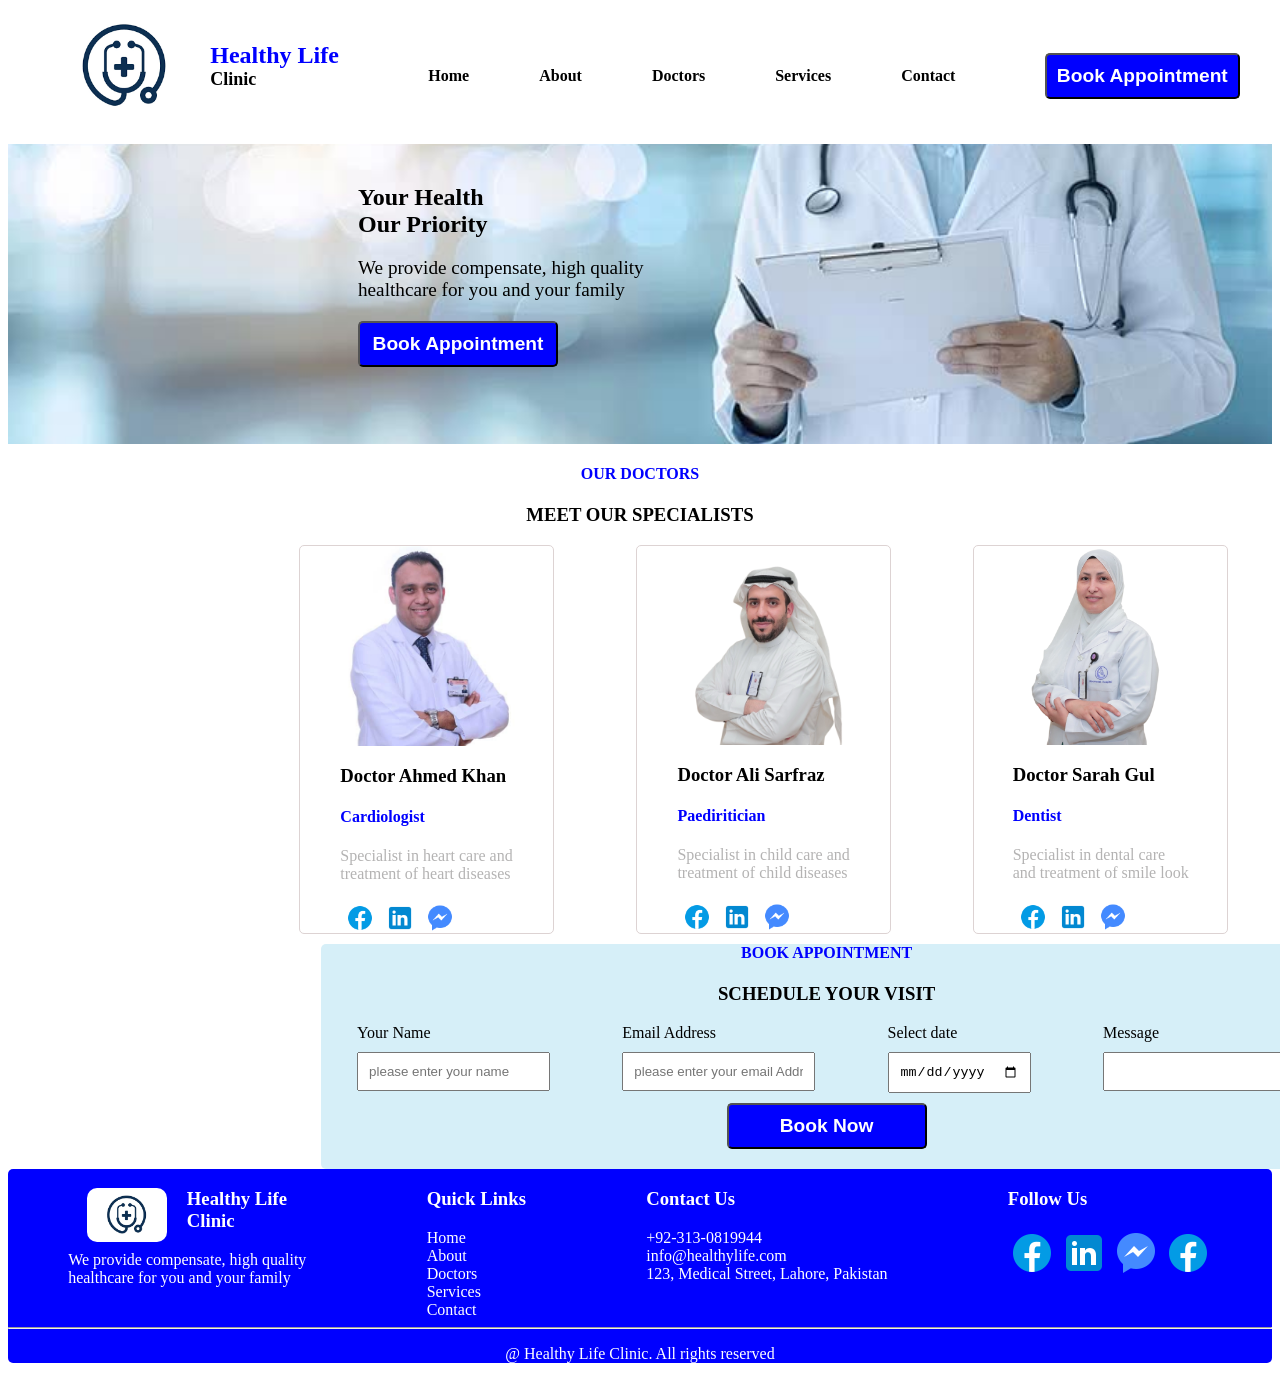
==== Clinic Website/index.html @ 005b38db "Add frontend projects" ====
<!DOCTYPE html>
<html lang="en">
<head>
    <meta charset="UTF-8">
    <meta name="viewport" content="width=device-width, initial-scale=1.0">
    <title>MY CLINIC WEBSITE UI</title>
    <link rel="stylesheet" href="./style.css">
</head>
<body>
    <nav>
        <div class="navlogo">
            <img src="./images/cliniclogo.png" alt="clinic logo">
            <div class="clinicname">
                <h1>Healthy Life <br> <div class="secondlinelogo">Clinic</div> </h1>
            </div>
        </div>
        <div class="navmenu">
            <a href="#">Home</a>
            <a href="#">About</a>
            <a href="#">Doctors</a>
            <a href="#">Services</a>
            <a href="#">Contact</a>
        </div>
        <button>Book Appointment</button>
    </nav>
    <main>
        <div class="herosection">
            <div class="herosectiontext">
                <h2 >Your Health <br>   <div class="priority">Our Priority</div> </h2>
                <section>We provide compensate, high quality <br> healthcare for you and your family</section>
                <button>Book Appointment</button>
            </div>   
        </div>
        <div class="doctors">
                <h4>OUR DOCTORS</h3>
                <h3>MEET OUR SPECIALISTS</h3>
            <div class="doctorcards">
                <div class="doctorcard">
                    <img src="./images/male1.jpeg" alt="">
                    <div class="doctordetail">
                        <h3 class="doctorname">Doctor Ahmed Khan</h3>
                        <h4 class="doctortype">Cardiologist</h4>
                        <section>Specialist in heart care and<br> treatment of heart diseases</section>
                        <div class="socialmediaicon">
                            <img src="./images/facebooklogo.png" alt="facebook logo">
                            <img src="./images/lnkdlogo.png" alt="linked in logo">
                            <img src="./images/msglogo.png" alt="messenger logo">
                        </div>
                    </div>
                    
                </div>
                <div class="doctorcard">
                    <img src="./images/male2.jpeg" alt="">
                    <div class="doctordetail">
                        <h3 class="doctorname">Doctor Ali Sarfraz</h3>
                        <h4 class="doctortype">Paediritician</h4>
                        <section>Specialist in child care and <br>treatment of child diseases</section>
                        <div class="socialmediaicon">
                            <img src="./images/facebooklogo.png" alt="facebook logo">
                            <img src="./images/lnkdlogo.png" alt="linked in logo">
                            <img src="./images/msglogo.png" alt="messenger logo">
                        </div>
                    </div>
                    
                </div>
                <div class="doctorcard">
                    <img src="./images/female1.jpeg" alt="">
                    <div class="doctordetail">
                        <h3 class="doctorname">Doctor Sarah Gul</h3>
                        <h4 class="doctortype">Dentist</h4>
                        <section>Specialist in dental care <br> and treatment of smile look</section>
                        <div class="socialmediaicon">
                            <img src="./images/facebooklogo.png" alt="facebook logo">
                            <img src="./images/lnkdlogo.png" alt="linked in logo">
                            <img src="./images/msglogo.png" alt="messenger logo">
                        </div>
                    </div>
                </div>
            </div>
        </div>
        <div class="bookingform">
            <h4>BOOK APPOINTMENT</h4>
            <h3>SCHEDULE YOUR VISIT</h3>
            <div class="bookingformitems">
                <div class="formitemscard">
                    <label for="name">Your Name</label> <br> 
                    <input type="text" placeholder="please enter your name">
                </div>
                <div class="formitemscard">
                    <label for="email">Email Address</label><br>
                    <input type="email" placeholder="please enter your email Address">
                </div>
                <div class="formitemscard">
                    <label for="date">Select date</label><br>
                    <input type="date" name="date" id="">
                </div>
                <div class="formitemscard">
                    <label for="message">Message</label><br>
                    <input type="textarea" name="message">
                </div>
                 
            </div>
            <button>Book Now</button>
        </div>
    </main>
    <footer>
       <div class="footer">
         <div class="footercards">
            <div class="footerlogoimg">
                <img src="./images/cliniclogo.png" alt="clinic logo" class="footerlogo">
            <div class="clinicnamefooter">
                <h3>Healthy Life <br>Clinic </h3>
            </div>
            </div>
            
            <section>We provide compensate, high quality <br> healthcare for you and your family</section>
        </div>
        <div class="footercards">
            <h3>Quick Links</h3>
            <section>Home</section>
            <section>About</section>
            <section>Doctors</section>
            <section>Services</section>
            <section>Contact</section>
        </div>
        <div class="footercards">
            <h3>Contact Us</h3>
            <section>+92-313-0819944</section>
            <section>info@healthylife.com</section>
            <section>123, Medical Street, Lahore, Pakistan</section>
        </div>
        <div class="footercards">
            <h3>Follow Us</h3>
            <img src="./images/facebooklogo.png" alt="">
            <img src="./images/lnkdlogo.png" alt="">
            <img src="./images/msglogo.png" alt="">
            <img src="./images/facebooklogo.png" alt="">
        </div>
       </div>    
       <hr>
       <p>@ Healthy Life Clinic. All rights reserved</p>    
    </footer>
</body>
</html>
---- Clinic Website/style.css ----
body{

}
nav{
   
    display: flex;
    justify-content: space-around;
    align-items: center;
    border-radius: 5px;
}
.navlogo{
    display: flex;
    align-items: center;
    margin-bottom: 20px;
  
}
.navlogo img{
    width: 80%;
    max-width: 170px;
    height: auto;
}
.clinicname{
    
}
.clinicname h1{
    color: blue;
   
}
.secondlinelogo{
    color: black;
    font-size: large;
}
.navmenu{
    display: flex;
    justify-content: space-between;
    align-items: center;
    gap: 20px;
}
.navmenu a{
    padding: 25px;
    color: black;
    font-weight: bold;
    text-decoration: none;
}
nav button{
    background-color: blue;
    color: white;
    padding: 10px;
    font-size: larger;
    font-weight: bolder;
    border-radius: 5px;
}
.herosection{
    background-image:url("./images/herosection\ background\ img.jpg");
    background-repeat: no-repeat;
    background-size: cover;
    background-position: center;   
    height: 300px;
    display: flex;
    flex-direction: column;
}
.herosectiontext{
    margin-left: 350px;
    margin-top: 20px;
}
.priority{
    color: black;
}
.herosection h1{
    color: blue;
}
.herosection section{
    font-size: larger;
}
.herosection button{
    background-color: blue;
    color: white;
    padding: 10px;
    font-size: larger;
    font-weight: bolder;
    border-radius: 5px;
    width: 100%;
    max-width: 200px;
    margin-top: 20px;
    
}
.doctors{
    text-align: center;
}
.doctors h4{
     color: blue;
}
.doctorcards{
   display: flex;
   flex-direction: row;
   justify-content:space-around;
   margin-left: 250px;
    flex-wrap: wrap;
    width: 80%;
}
.doctorcard{
     border: 1px solid rgb(221, 211, 211);
     border-radius: 5px;
    display: flex;
    justify-content: space-around;
     flex-wrap: wrap;
     text-align: left;
     width: 25%;
}
.doctorcard img{
    width: 80%;
   max-width: 200px;
   height: auto;
   border-radius: 5px;
}
.doctordetail{
    
}
.doctordetail section{
   
    color: rgb(180, 179, 179);
  
}
.socialmediaicon{
   display: flex;
    justify-content: space-around;
    flex-wrap: wrap;
    margin-top: 20px;
    width: 120px;
}
.socialmediaicon img{
    width: 80%;
    max-width: 30px;
    height: auto;
}
.bookingform{
    background-color: rgb(214, 239, 248);
    text-align: center;
    width: 80%;
     margin-left: 313px;
     border-radius: 5px;
     
}
.bookingform h4{
     color: blue;
     margin-top: 10px;
}
.bookingformitems{
    display: flex;
    justify-content: space-around;
    

}
.formitemscard{
    text-align: left;
}
formitemscard label{
    
}
.formitemscard input{
    margin-top: 10px;
    margin-bottom: 10px;
    padding: 10px;

}
.bookingform button{
     background-color: blue;
    color: white;
    padding: 10px;
    font-size: larger;
    font-weight: bolder;
    border-radius: 5px;
    width: 100%;
    max-width: 200px;
    margin-bottom: 20px;
}
footer{
    background-color: blue;
    color: white;
     border-radius: 5px;
}
.footer{
    display: flex;
    justify-content: space-around;
   
}
.footerlogoimg{
    display: flex;
    align-items: center;
    justify-content: space-evenly;
}
.footerlogo{
    width: 100%;
    max-width: 80px;
    height: auto;
    border-radius: 10px;
    margin-top: 10px;
}
footer p{
    text-align: center;
}
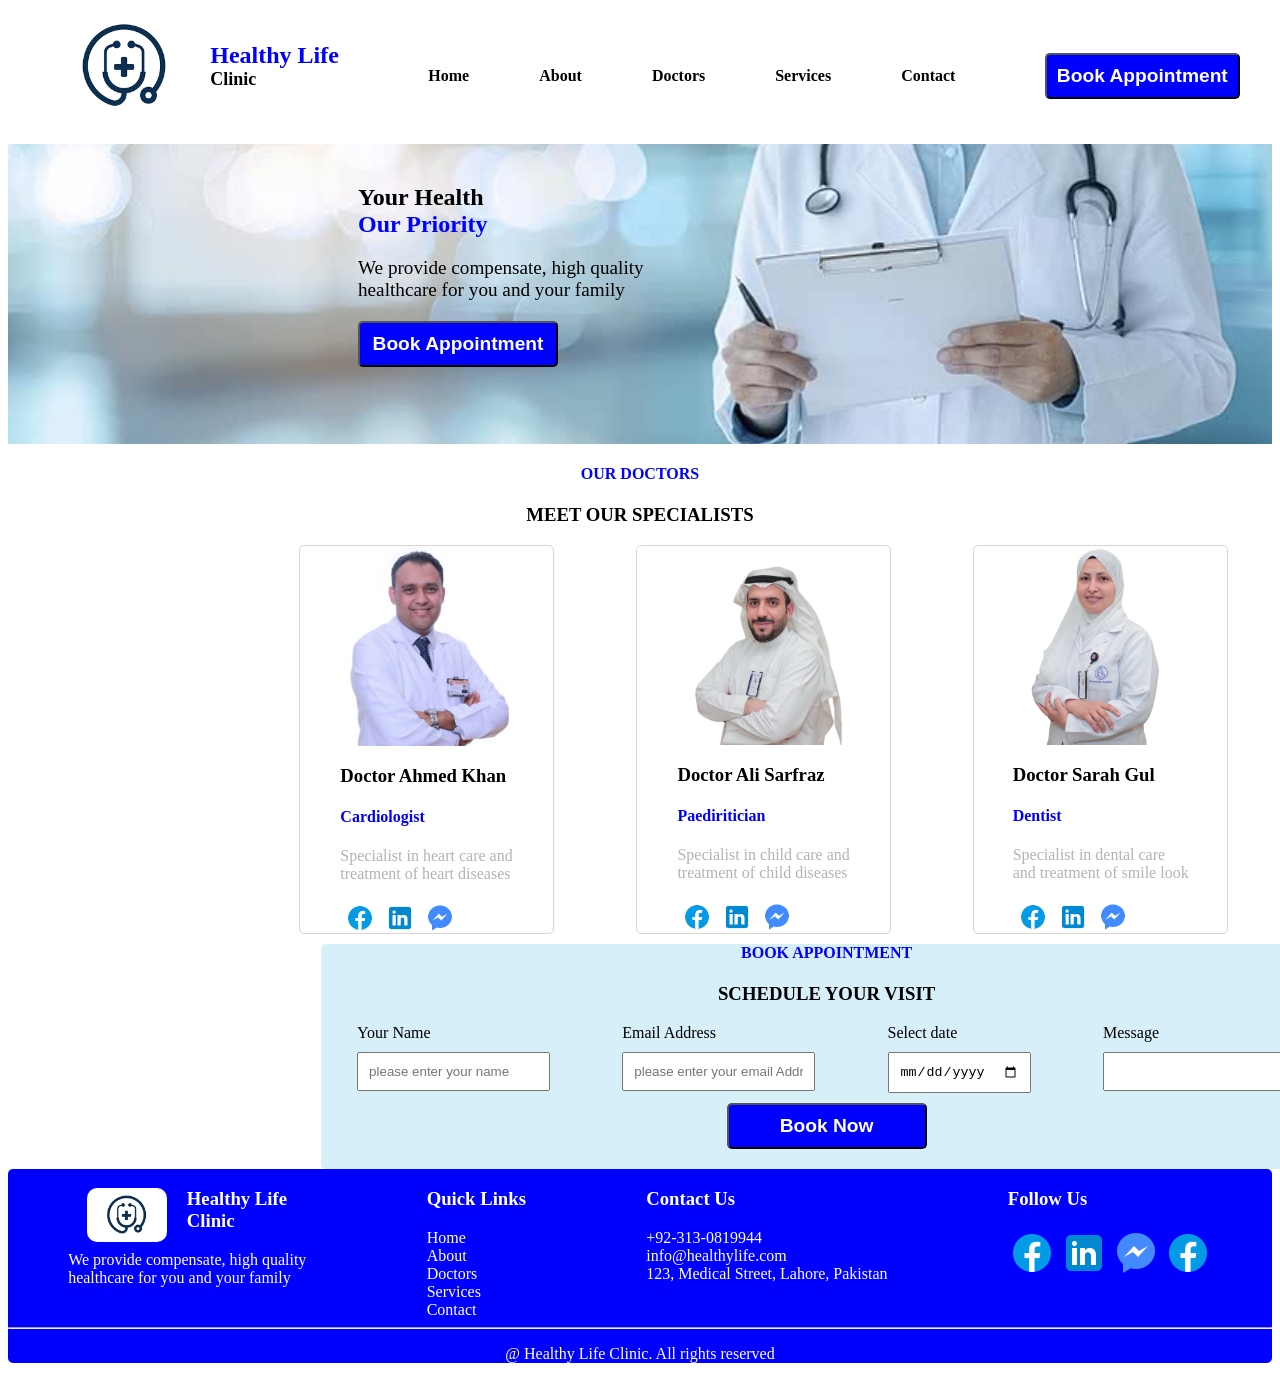
==== commit fc780619: "Added Javascript Loops Practise" ====
--- a/Clinic Website/index.html
+++ b/Clinic Website/index.html
@@ -26,7 +26,7 @@
     <main>
         <div class="herosection">
             <div class="herosectiontext">
-                <h2 >Your Health <br>   <div class="priority">Our Priority</div> </h2>
+                <h2 >Your Health <br>   <div class="herosectionpriority">Our Priority</div> </h2>
                 <section>We provide compensate, high quality <br> healthcare for you and your family</section>
                 <button>Book Appointment</button>
             </div>   
--- a/Clinic Website/style.css
+++ b/Clinic Website/style.css
@@ -7,11 +7,13 @@
     justify-content: space-around;
     align-items: center;
     border-radius: 5px;
+    flex-wrap: wrap;
 }
 .navlogo{
     display: flex;
     align-items: center;
     margin-bottom: 20px;
+    flex-wrap: wrap;
   
 }
 .navlogo img{
@@ -32,6 +34,7 @@
 }
 .navmenu{
     display: flex;
+    flex-wrap: wrap;
     justify-content: space-between;
     align-items: center;
     gap: 20px;
@@ -57,6 +60,7 @@
     background-position: center;   
     height: 300px;
     display: flex;
+    flex-wrap: wrap;
     flex-direction: column;
 }
 .herosectiontext{
@@ -66,7 +70,7 @@
 .priority{
     color: black;
 }
-.herosection h1{
+.herosectionpriority{
     color: blue;
 }
 .herosection section{
@@ -148,6 +152,7 @@
 .bookingformitems{
     display: flex;
     justify-content: space-around;
+    flex-wrap: wrap;
     
 
 }
@@ -182,10 +187,11 @@
 .footer{
     display: flex;
     justify-content: space-around;
-   
+    flex-wrap: wrap;
 }
 .footerlogoimg{
     display: flex;
+    flex-wrap: wrap;
     align-items: center;
     justify-content: space-evenly;
 }
@@ -199,3 +205,57 @@
 footer p{
     text-align: center;
 }
+
+
+@media(max-width:768px){
+    .herosectiontext{
+    margin-left: 100px;
+    margin-top: 20px;
+    }
+nav{
+    flex-direction: column;
+   
+}
+.navlogo{
+    margin-bottom: 0px;
+    
+}
+
+    .navmenu{
+    flex-direction: column;
+    gap: 5px;
+    
+}
+.navmenu a{
+    padding: 5px;
+    
+}
+nav button{
+    padding: 5px;
+    margin-top: 5px;
+}
+.herosection{
+    margin-top: 5px;
+}
+.doctorcards{
+    flex-direction: column;
+    margin-left: 120px;
+    gap:10px
+}
+.doctorcard{
+    width: 80%;
+}
+.bookingform{
+     margin-left: 100px;
+     
+}
+
+.bookingformitems{
+    flex-direction: column;
+    align-items: center;
+}
+.footer{
+    flex-direction: column;
+}
+
+}
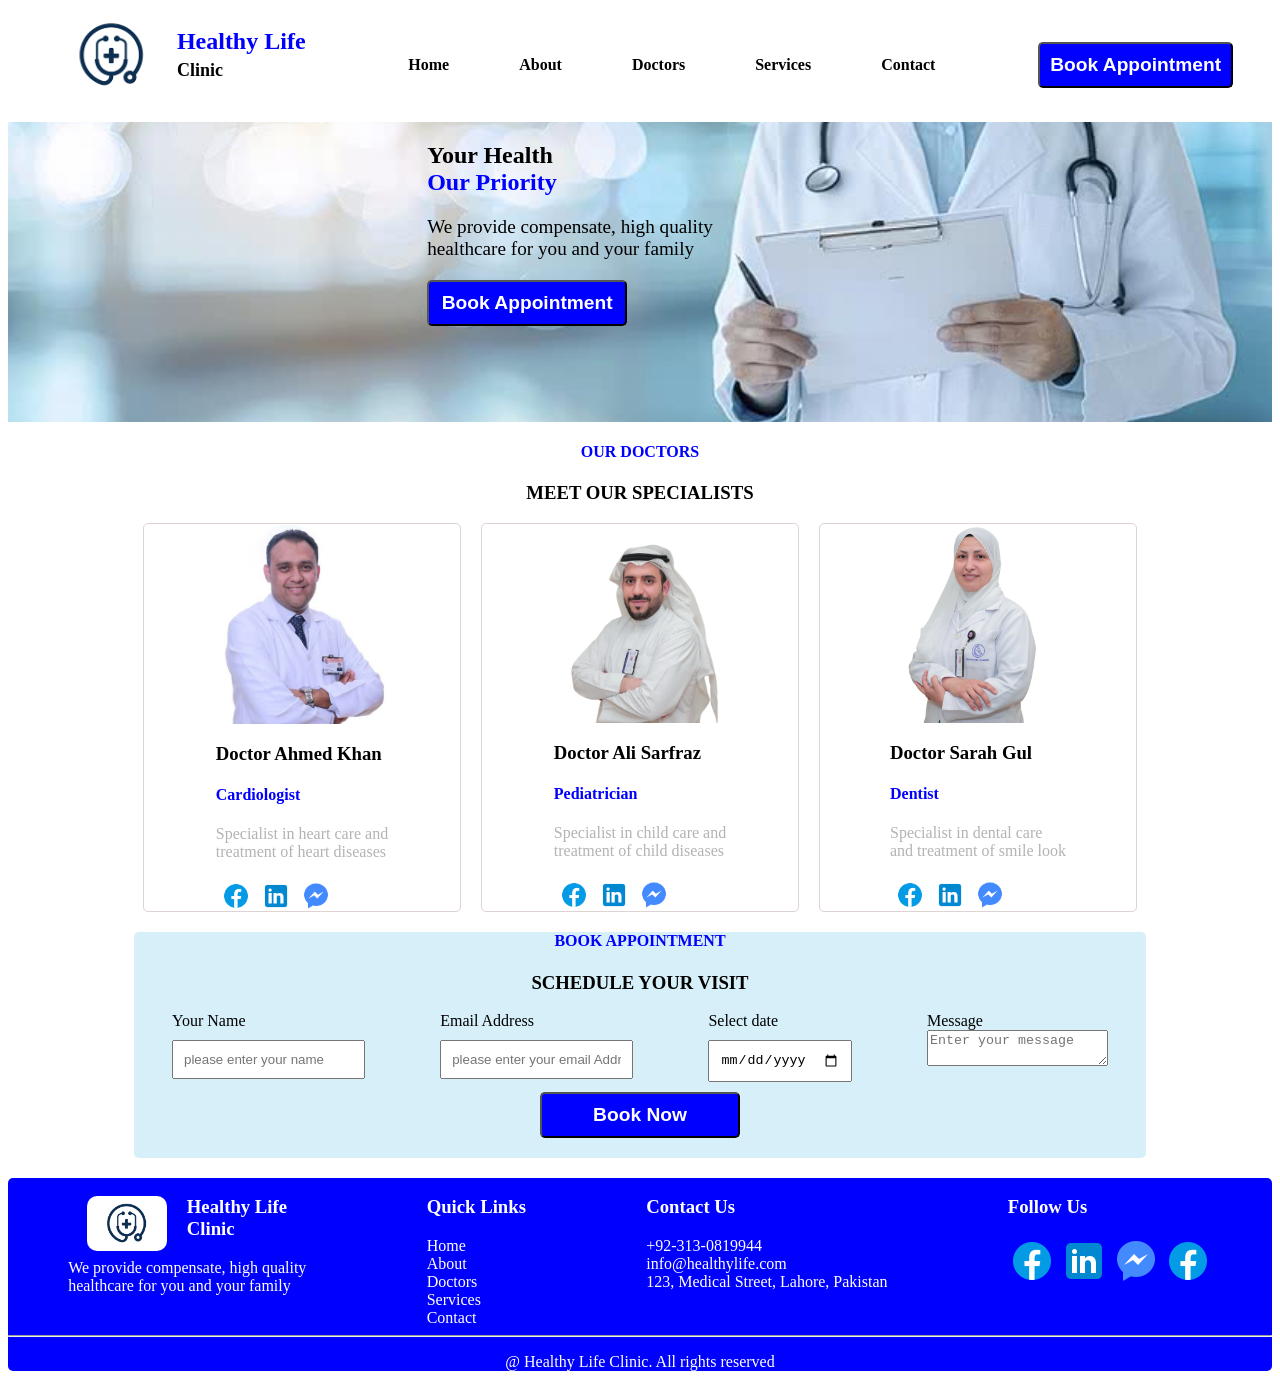
==== commit ce90db78: "revised version" ====
--- a/Clinic Website/index.html
+++ b/Clinic Website/index.html
@@ -11,9 +11,10 @@
         <div class="navlogo">
             <img src="./images/cliniclogo.png" alt="clinic logo">
             <div class="clinicname">
-                <h1>Healthy Life <br> <div class="secondlinelogo">Clinic</div> </h1>
+                <h1>Healthy Life <br> <span class="secondlinelogo">Clinic</span> </h1>
             </div>
         </div>
+        <div class="menu-icon">☰</div>
         <div class="navmenu">
             <a href="#">Home</a>
             <a href="#">About</a>
@@ -26,7 +27,7 @@
     <main>
         <div class="herosection">
             <div class="herosectiontext">
-                <h2 >Your Health <br>   <div class="herosectionpriority">Our Priority</div> </h2>
+                <h2 >Your Health <br>   <span class="herosectionpriority">Our Priority</span> </h2>
                 <section>We provide compensate, high quality <br> healthcare for you and your family</section>
                 <button>Book Appointment</button>
             </div>   
@@ -53,7 +54,7 @@
                     <img src="./images/male2.jpeg" alt="">
                     <div class="doctordetail">
                         <h3 class="doctorname">Doctor Ali Sarfraz</h3>
-                        <h4 class="doctortype">Paediritician</h4>
+                        <h4 class="doctortype">Pediatrician</h4>
                         <section>Specialist in child care and <br>treatment of child diseases</section>
                         <div class="socialmediaicon">
                             <img src="./images/facebooklogo.png" alt="facebook logo">
@@ -96,7 +97,7 @@
                 </div>
                 <div class="formitemscard">
                     <label for="message">Message</label><br>
-                    <input type="textarea" name="message">
+                    <textarea placeholder="Enter your message"></textarea>
                 </div>
                  
             </div>
--- a/Clinic Website/style.css
+++ b/Clinic Website/style.css
@@ -14,16 +14,13 @@
     align-items: center;
     margin-bottom: 20px;
     flex-wrap: wrap;
-  
 }
 .navlogo img{
-    width: 80%;
-    max-width: 170px;
+    width: 70%;
+    max-width: 130px;
     height: auto;
 }
-.clinicname{
-    
-}
+
 .clinicname h1{
     color: blue;
    
@@ -31,6 +28,9 @@
 .secondlinelogo{
     color: black;
     font-size: large;
+}
+.menu-icon{
+    display:none;
 }
 .navmenu{
     display: flex;
@@ -62,13 +62,11 @@
     display: flex;
     flex-wrap: wrap;
     flex-direction: column;
+    align-items: center;
 }
 .herosectiontext{
-    margin-left: 350px;
-    margin-top: 20px;
-}
-.priority{
-    color: black;
+    width: 40%;
+    padding-left: 80px;
 }
 .herosectionpriority{
     color: blue;
@@ -97,10 +95,10 @@
 .doctorcards{
    display: flex;
    flex-direction: row;
-   justify-content:space-around;
-   margin-left: 250px;
-    flex-wrap: wrap;
-    width: 80%;
+   justify-content:center;
+   gap: 20px;
+    flex-wrap: wrap;
+    flex:1 1 300px;
 }
 .doctorcard{
      border: 1px solid rgb(221, 211, 211);
@@ -141,7 +139,7 @@
     background-color: rgb(214, 239, 248);
     text-align: center;
     width: 80%;
-     margin-left: 313px;
+     margin:20px auto;
      border-radius: 5px;
      
 }
@@ -209,7 +207,7 @@
 
 @media(max-width:768px){
     .herosectiontext{
-    margin-left: 100px;
+    margin-left: 0px;
     margin-top: 20px;
     }
 nav{
@@ -220,22 +218,22 @@
     margin-bottom: 0px;
     
 }
-
-    .navmenu{
-    flex-direction: column;
-    gap: 5px;
-    
-}
-.navmenu a{
-    padding: 5px;
+.navlogo img{
+    max-width: 130px;
+}
+.navmenu{
+    
+   display: none;
     
 }
 nav button{
-    padding: 5px;
-    margin-top: 5px;
+      display: none;
+
 }
 .herosection{
     margin-top: 5px;
+    font-size: small;
+    text-align: left;
 }
 .doctorcards{
     flex-direction: column;
@@ -256,6 +254,15 @@
 }
 .footer{
     flex-direction: column;
-}
-
-}
+    display: none;
+}
+footer p{
+    text-align: center;
+    display: block;
+    padding: 15px;
+}
+.menu-icon{
+        display:block;
+        font-size:30px;
+    }
+}
